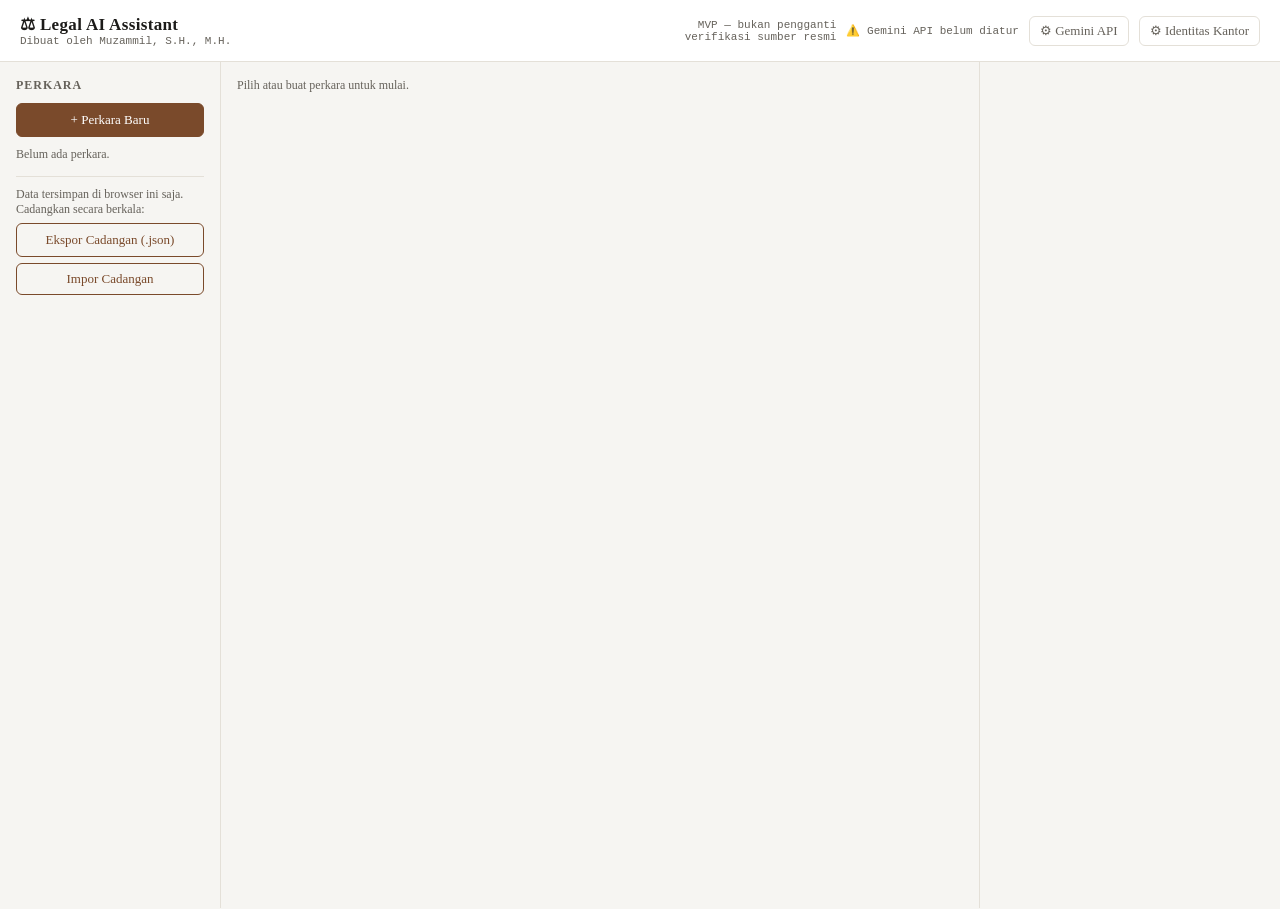
==== index.html @ a7c060bf "Add files via upload" ====
<!DOCTYPE html>
<html lang="id">
<head>
<meta charset="UTF-8">
<meta name="viewport" content="width=device-width, initial-scale=1, viewport-fit=cover">
<title>Legal AI Assistant — Gemini</title>
<link rel="stylesheet" href="style.css">
</head>

<body>
<header>
  <div style="display:flex;align-items:center;gap:14px">
    <div>
      <h1>⚖ Legal AI Assistant</h1>
      <div class="tag">Dibuat oleh Muzammil, S.H., M.H.</div>
    </div>
    <div class="firm-brand" id="firmBrand"></div>
  </div>
  <div style="display:flex;align-items:center;gap:10px">
    <span class="tag" style="text-align:right;max-width:200px">MVP — bukan pengganti verifikasi sumber resmi</span>
    <span class="tag" id="capStatus">Memeriksa akses AI…</span>
    <button class="iconbtn" id="btnGemini">⚙ Gemini API</button>
    <button class="iconbtn" id="btnFirm">⚙ Identitas Kantor</button>
  </div>
</header>
<div id="modalRoot"></div>
<div id="geminiModalRoot"></div>
<div class="layout">
  <div class="col">
    <h2>Perkara</h2>
    <button id="btnNew" style="width:100%;margin-bottom:10px">+ Perkara Baru</button>
    <div id="caseList"></div>
    <div style="margin-top:14px;padding-top:10px;border-top:1px solid var(--line)">
      <div class="muted" style="margin-bottom:6px">Data tersimpan di browser ini saja. Cadangkan secara berkala:</div>
      <button class="ghost" id="btnExport" style="width:100%;margin-bottom:6px" ${'' /*downloads*/}>Ekspor Cadangan (.json)</button>
      <label class="ghost" style="display:block;text-align:center;border:1px solid var(--accent);border-radius:6px;padding:7px;cursor:pointer;font-size:13px;color:var(--accent)">
        Impor Cadangan<input type="file" id="btnImport" accept=".json" style="display:none">
      </label>
    </div>
  </div>
  <div class="col" id="middleCol"></div>
  <div class="col" id="docCol"></div>
</div>


  <script src="main.js"></script>
</body>
</html>
---- style.css ----
:root{
  --bg:#f6f5f2; --panel:#ffffff; --ink:#1c1b19; --sub:#66625b; --line:#e4e0d8;
  --accent:#7a4a2b; --accent-ink:#fff; --green:#2f7a4d; --yellow:#a3720b; --red:#a33b2f;
  --mono:'SFMono-Regular',Consolas,monospace;
  box-sizing:border-box;
  padding-top:env(safe-area-inset-top,0px); padding-bottom:env(safe-area-inset-bottom,0px);
}
@media (prefers-color-scheme: dark){
  :root:not([data-theme="light"]){--bg:#161513;--panel:#1f1d1a;--ink:#efece6;--sub:#a39d90;--line:#332f29;--accent:#c98a55;--accent-ink:#161513;}
}
:root[data-theme="dark"]{--bg:#161513;--panel:#1f1d1a;--ink:#efece6;--sub:#a39d90;--line:#332f29;--accent:#c98a55;--accent-ink:#161513;}
html{scroll-padding-top:env(safe-area-inset-top,0px);height:100%}
*{box-sizing:border-box}
body{margin:0;height:100%;background:var(--bg);color:var(--ink);font-family:Georgia,'Times New Roman',serif;}
header{padding:14px 20px;border-bottom:1px solid var(--line);display:flex;align-items:center;justify-content:space-between;background:var(--panel)}
header h1{font-size:17px;margin:0;letter-spacing:.02em}
header .tag{font-size:11px;color:var(--sub);font-family:var(--mono)}
.layout{display:grid;grid-template-columns:220px 1fr 300px;gap:1px;background:var(--line);min-height:calc(100vh - 54px)}
@media (max-width:880px){.layout{grid-template-columns:1fr}}
.col{background:var(--bg);padding:16px;overflow-x:auto}
.col h2{font-size:12px;text-transform:uppercase;letter-spacing:.08em;color:var(--sub);margin:0 0 10px}
.case-item{padding:8px 10px;border-radius:6px;cursor:pointer;font-size:13px;margin-bottom:4px;border:1px solid transparent}
.case-item:hover{border-color:var(--line)}
.case-item.active{background:var(--accent);color:var(--accent-ink)}
button{font-family:inherit;font-size:13px;padding:8px 14px;border-radius:6px;border:1px solid var(--accent);background:var(--accent);color:var(--accent-ink);cursor:pointer}
button.ghost{background:transparent;color:var(--accent)}
button:disabled{opacity:.5;cursor:default}
input,textarea,select{width:100%;font-family:inherit;font-size:13px;padding:7px 9px;border-radius:6px;border:1px solid var(--line);background:var(--panel);color:var(--ink);margin-bottom:9px}
textarea{min-height:80px;resize:vertical}
label{font-size:11px;color:var(--sub);display:block;margin-bottom:3px}
.field{margin-bottom:10px}
.panel{background:var(--panel);border:1px solid var(--line);border-radius:8px;padding:14px;margin-bottom:12px}
.badge{display:inline-block;font-size:10px;font-family:var(--mono);padding:2px 7px;border-radius:10px;margin-right:6px}
.b-green{background:rgba(47,122,77,.15);color:var(--green)}
.b-yellow{background:rgba(163,114,11,.15);color:var(--yellow)}
.b-red{background:rgba(163,59,47,.15);color:var(--red)}
.item{font-size:13px;margin-bottom:8px;line-height:1.5;border-left:2px solid var(--line);padding-left:8px}
.doc-preview{white-space:pre-wrap;font-size:12.5px;line-height:1.6;max-height:60vh;overflow:auto;border:1px solid var(--line);border-radius:6px;padding:10px;background:var(--bg)}
.doc-actions{display:flex;gap:8px;flex-wrap:wrap;align-items:center}
.doc-actions button{margin:0}
.doc-help{font-size:11px;color:var(--sub);margin-top:6px;line-height:1.45}
.doc-preview{font-family:Georgia,'Times New Roman',serif;min-height:260px}
.muted{color:var(--sub);font-size:12px}
.tabs{display:flex;gap:6px;margin-bottom:10px;flex-wrap:wrap}
.tabs button{padding:5px 10px;font-size:12px}
.disclaimer{font-size:11px;color:var(--sub);border-top:1px dashed var(--line);margin-top:10px;padding-top:8px}
.firm-brand{display:flex;align-items:center;gap:8px}
.firm-brand img{height:32px;max-width:80px;object-fit:contain}
.iconbtn{border:1px solid var(--line);background:var(--panel);color:var(--sub);border-radius:6px;padding:6px 10px;cursor:pointer}
.modal-overlay{position:fixed;inset:0;background:rgba(0,0,0,.4);display:flex;align-items:flex-start;justify-content:center;padding:40px 16px;z-index:50;overflow:auto}
.modal{background:var(--panel);border:1px solid var(--line);border-radius:10px;padding:18px;max-width:420px;width:100%}
.modal h2{margin-top:0}
.tl{position:relative;padding-left:18px;margin-top:8px}
.tl-item{position:relative;padding:0 0 16px 14px;border-left:2px solid var(--line);font-size:13px}
.tl-item:last-child{border-color:transparent}
.tl-item::before{content:"";position:absolute;left:-6px;top:2px;width:10px;height:10px;border-radius:50%;background:var(--accent)}
.tl-date{font-family:var(--mono);font-size:11px;color:var(--sub);display:block}
.tl-add{display:flex;gap:6px;margin-top:8px}
.tl-add input{margin-bottom:0}
.check-cat{font-size:12px;font-weight:bold;margin:10px 0 4px;color:var(--sub);text-transform:uppercase;letter-spacing:.05em}
.check-item{font-size:13px;margin-bottom:4px}
.gemini-status{font-family:var(--mono);font-size:11px;color:var(--sub)}
.upload-box{border:1px dashed var(--line);padding:10px;border-radius:8px;background:var(--panel);margin-bottom:10px}.upload-box small{display:block;color:var(--sub);line-height:1.4;margin-top:4px}.client-grid{display:grid;grid-template-columns:1fr 1fr;gap:8px}@media(max-width:700px){.client-grid{grid-template-columns:1fr}}
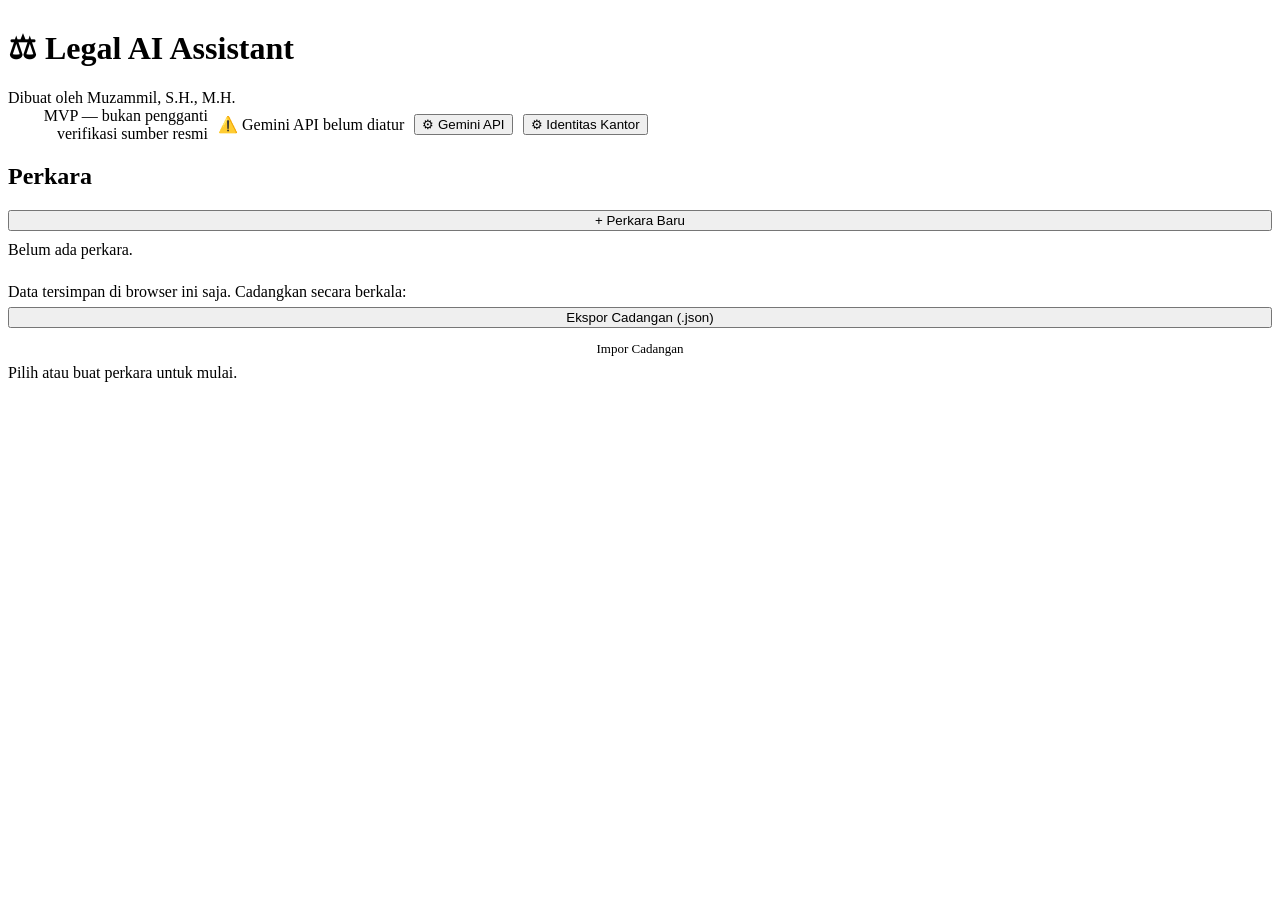
==== commit 99396000: "Update index.html" ====
--- a/index.html
+++ b/index.html
@@ -4,7 +4,9 @@
 <meta charset="UTF-8">
 <meta name="viewport" content="width=device-width, initial-scale=1, viewport-fit=cover">
 <title>Legal AI Assistant — Gemini</title>
-<link rel="stylesheet" href="style.css">
+<link rel="stylesheet" href="style.css"
+  <link rel="icon" type="image/png" href="Legal_AI_Assistant_Icon_512x512.png">
+  <link rel="apple-touch-icon" href="Legal_AI_Assistant_Icon_512x512.png">
 </head>
 
 <body>
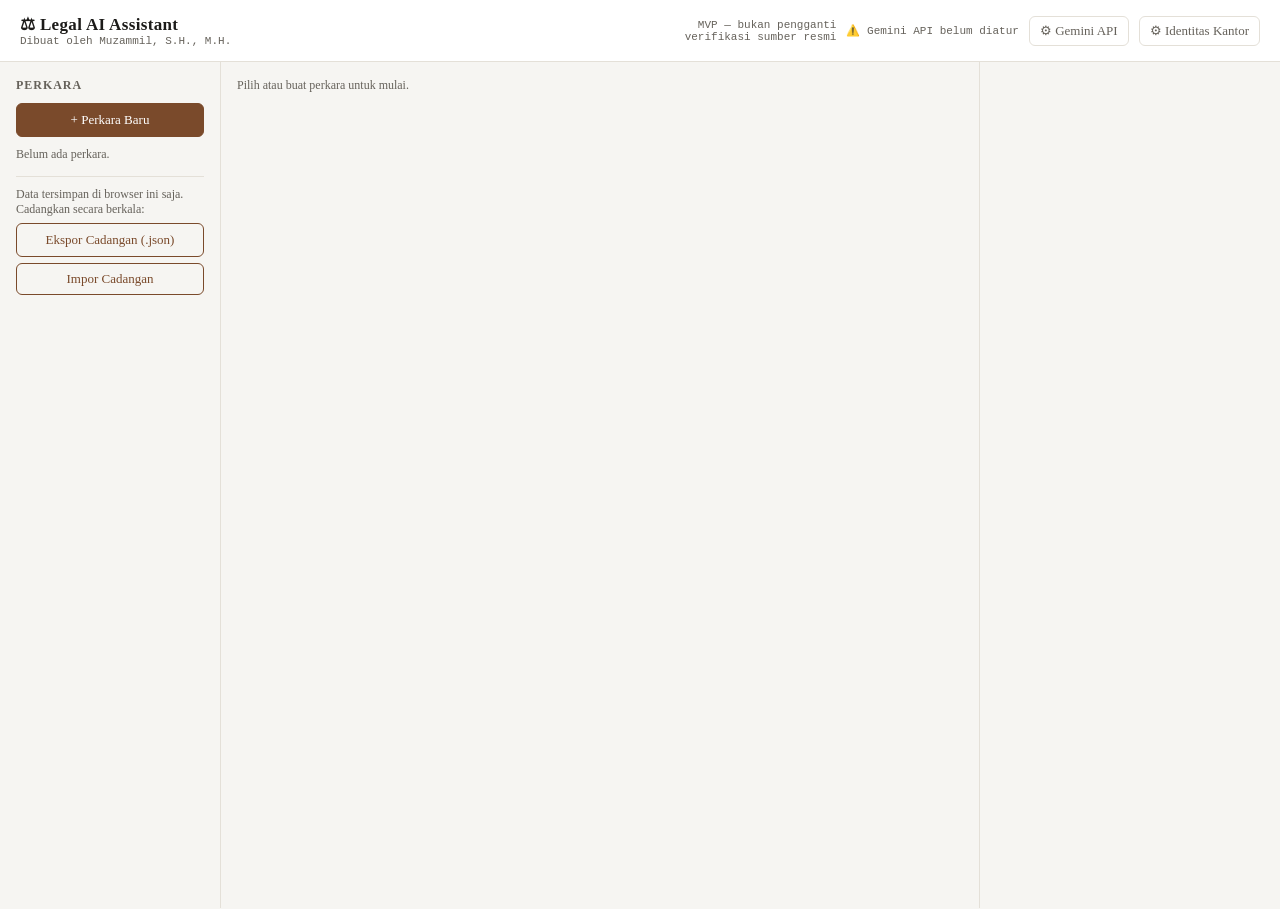
==== commit d5d5c083: "Add files via upload" ====
--- a/index.html
+++ b/index.html
@@ -4,9 +4,7 @@
 <meta charset="UTF-8">
 <meta name="viewport" content="width=device-width, initial-scale=1, viewport-fit=cover">
 <title>Legal AI Assistant — Gemini</title>
-<link rel="stylesheet" href="style.css"
-  <link rel="icon" type="image/png" href="Legal_AI_Assistant_Icon_512x512.png">
-  <link rel="apple-touch-icon" href="Legal_AI_Assistant_Icon_512x512.png">
+<link rel="stylesheet" href="style.css">
 </head>
 
 <body>
--- a/style.css
+++ b/style.css
@@ -0,0 +1,63 @@
+:root{
+  --bg:#f6f5f2; --panel:#ffffff; --ink:#1c1b19; --sub:#66625b; --line:#e4e0d8;
+  --accent:#7a4a2b; --accent-ink:#fff; --green:#2f7a4d; --yellow:#a3720b; --red:#a33b2f;
+  --mono:'SFMono-Regular',Consolas,monospace;
+  box-sizing:border-box;
+  padding-top:env(safe-area-inset-top,0px); padding-bottom:env(safe-area-inset-bottom,0px);
+}
+@media (prefers-color-scheme: dark){
+  :root:not([data-theme="light"]){--bg:#161513;--panel:#1f1d1a;--ink:#efece6;--sub:#a39d90;--line:#332f29;--accent:#c98a55;--accent-ink:#161513;}
+}
+:root[data-theme="dark"]{--bg:#161513;--panel:#1f1d1a;--ink:#efece6;--sub:#a39d90;--line:#332f29;--accent:#c98a55;--accent-ink:#161513;}
+html{scroll-padding-top:env(safe-area-inset-top,0px);height:100%}
+*{box-sizing:border-box}
+body{margin:0;height:100%;background:var(--bg);color:var(--ink);font-family:Georgia,'Times New Roman',serif;}
+header{padding:14px 20px;border-bottom:1px solid var(--line);display:flex;align-items:center;justify-content:space-between;background:var(--panel)}
+header h1{font-size:17px;margin:0;letter-spacing:.02em}
+header .tag{font-size:11px;color:var(--sub);font-family:var(--mono)}
+.layout{display:grid;grid-template-columns:220px 1fr 300px;gap:1px;background:var(--line);min-height:calc(100vh - 54px)}
+@media (max-width:880px){.layout{grid-template-columns:1fr}}
+.col{background:var(--bg);padding:16px;overflow-x:auto}
+.col h2{font-size:12px;text-transform:uppercase;letter-spacing:.08em;color:var(--sub);margin:0 0 10px}
+.case-item{padding:8px 10px;border-radius:6px;cursor:pointer;font-size:13px;margin-bottom:4px;border:1px solid transparent}
+.case-item:hover{border-color:var(--line)}
+.case-item.active{background:var(--accent);color:var(--accent-ink)}
+button{font-family:inherit;font-size:13px;padding:8px 14px;border-radius:6px;border:1px solid var(--accent);background:var(--accent);color:var(--accent-ink);cursor:pointer}
+button.ghost{background:transparent;color:var(--accent)}
+button:disabled{opacity:.5;cursor:default}
+input,textarea,select{width:100%;font-family:inherit;font-size:13px;padding:7px 9px;border-radius:6px;border:1px solid var(--line);background:var(--panel);color:var(--ink);margin-bottom:9px}
+textarea{min-height:80px;resize:vertical}
+label{font-size:11px;color:var(--sub);display:block;margin-bottom:3px}
+.field{margin-bottom:10px}
+.panel{background:var(--panel);border:1px solid var(--line);border-radius:8px;padding:14px;margin-bottom:12px}
+.badge{display:inline-block;font-size:10px;font-family:var(--mono);padding:2px 7px;border-radius:10px;margin-right:6px}
+.b-green{background:rgba(47,122,77,.15);color:var(--green)}
+.b-yellow{background:rgba(163,114,11,.15);color:var(--yellow)}
+.b-red{background:rgba(163,59,47,.15);color:var(--red)}
+.item{font-size:13px;margin-bottom:8px;line-height:1.5;border-left:2px solid var(--line);padding-left:8px}
+.doc-preview{white-space:pre-wrap;font-size:12.5px;line-height:1.6;max-height:60vh;overflow:auto;border:1px solid var(--line);border-radius:6px;padding:10px;background:var(--bg)}
+.doc-actions{display:flex;gap:8px;flex-wrap:wrap;align-items:center}
+.doc-actions button{margin:0}
+.doc-help{font-size:11px;color:var(--sub);margin-top:6px;line-height:1.45}
+.doc-preview{font-family:Georgia,'Times New Roman',serif;min-height:260px}
+.muted{color:var(--sub);font-size:12px}
+.tabs{display:flex;gap:6px;margin-bottom:10px;flex-wrap:wrap}
+.tabs button{padding:5px 10px;font-size:12px}
+.disclaimer{font-size:11px;color:var(--sub);border-top:1px dashed var(--line);margin-top:10px;padding-top:8px}
+.firm-brand{display:flex;align-items:center;gap:8px}
+.firm-brand img{height:32px;max-width:80px;object-fit:contain}
+.iconbtn{border:1px solid var(--line);background:var(--panel);color:var(--sub);border-radius:6px;padding:6px 10px;cursor:pointer}
+.modal-overlay{position:fixed;inset:0;background:rgba(0,0,0,.4);display:flex;align-items:flex-start;justify-content:center;padding:40px 16px;z-index:50;overflow:auto}
+.modal{background:var(--panel);border:1px solid var(--line);border-radius:10px;padding:18px;max-width:420px;width:100%}
+.modal h2{margin-top:0}
+.tl{position:relative;padding-left:18px;margin-top:8px}
+.tl-item{position:relative;padding:0 0 16px 14px;border-left:2px solid var(--line);font-size:13px}
+.tl-item:last-child{border-color:transparent}
+.tl-item::before{content:"";position:absolute;left:-6px;top:2px;width:10px;height:10px;border-radius:50%;background:var(--accent)}
+.tl-date{font-family:var(--mono);font-size:11px;color:var(--sub);display:block}
+.tl-add{display:flex;gap:6px;margin-top:8px}
+.tl-add input{margin-bottom:0}
+.check-cat{font-size:12px;font-weight:bold;margin:10px 0 4px;color:var(--sub);text-transform:uppercase;letter-spacing:.05em}
+.check-item{font-size:13px;margin-bottom:4px}
+.gemini-status{font-family:var(--mono);font-size:11px;color:var(--sub)}
+.upload-box{border:1px dashed var(--line);padding:10px;border-radius:8px;background:var(--panel);margin-bottom:10px}.upload-box small{display:block;color:var(--sub);line-height:1.4;margin-top:4px}.client-grid{display:grid;grid-template-columns:1fr 1fr;gap:8px}@media(max-width:700px){.client-grid{grid-template-columns:1fr}}
